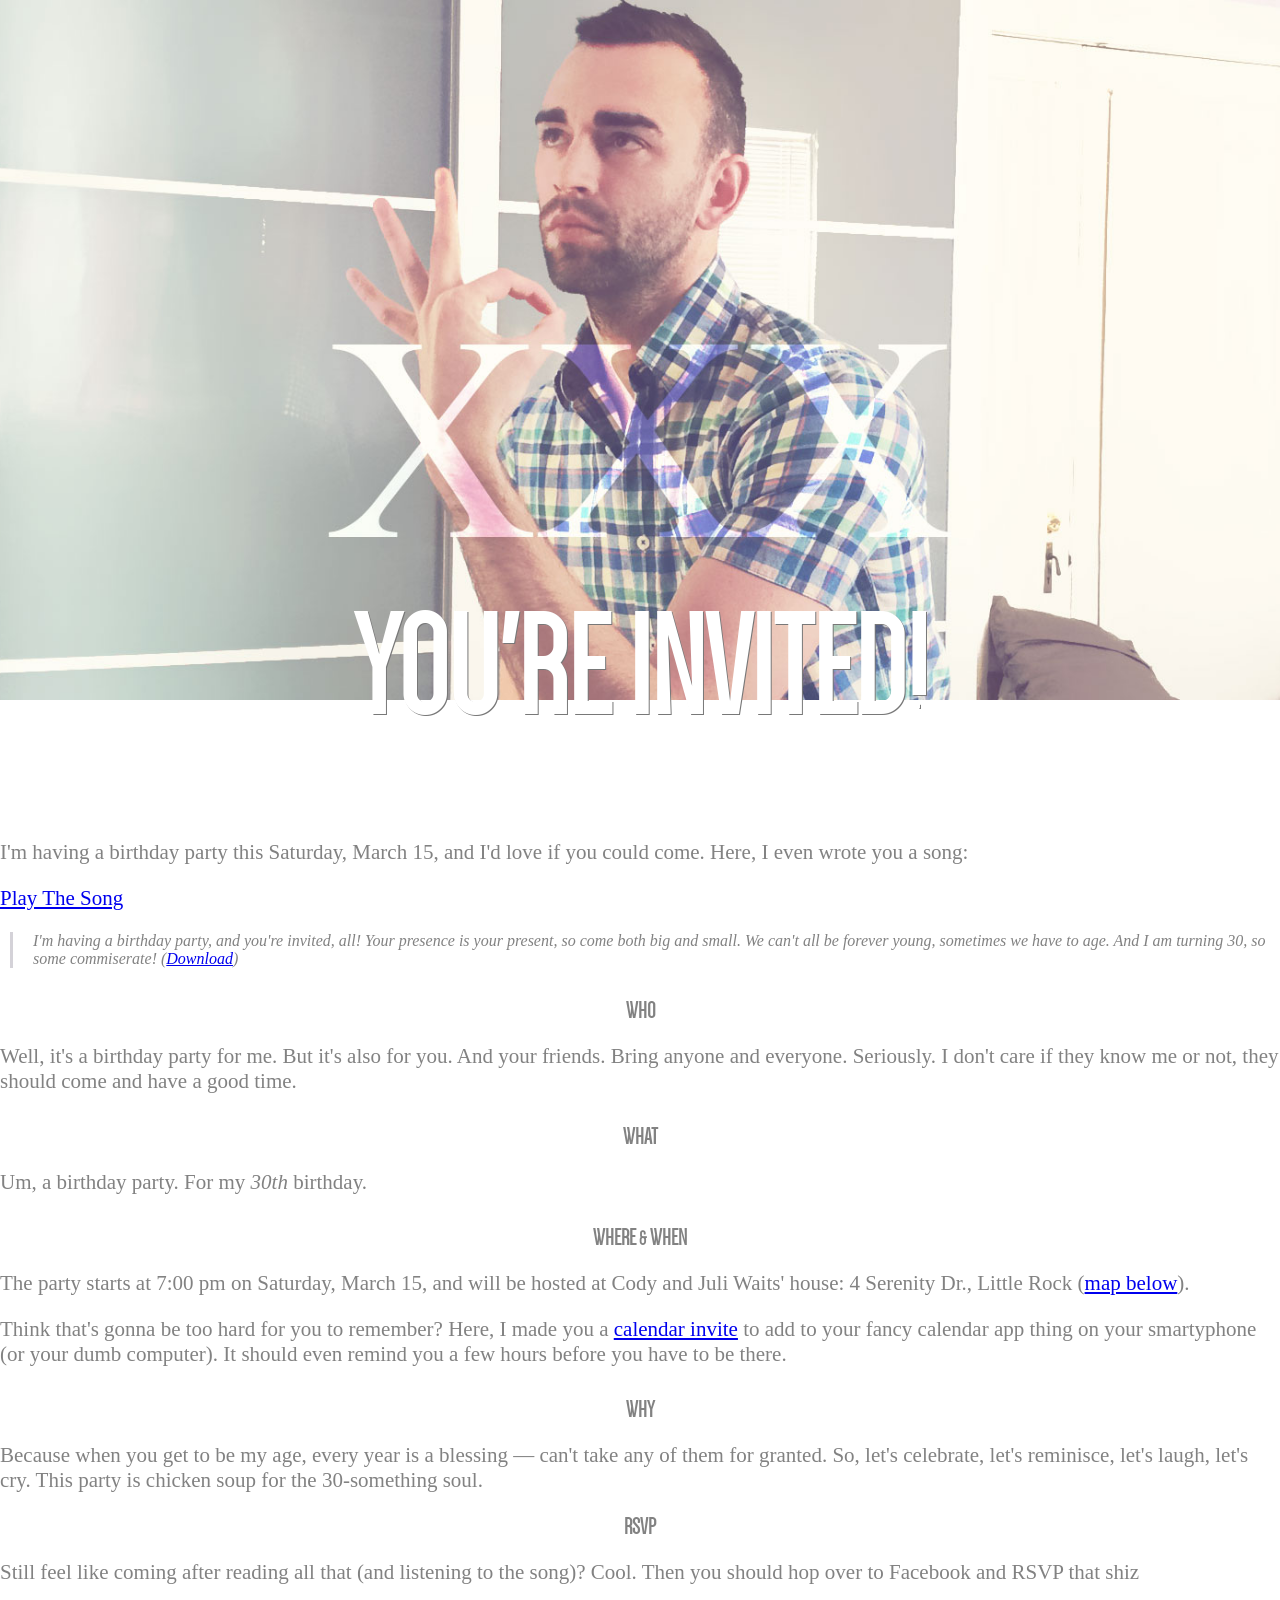
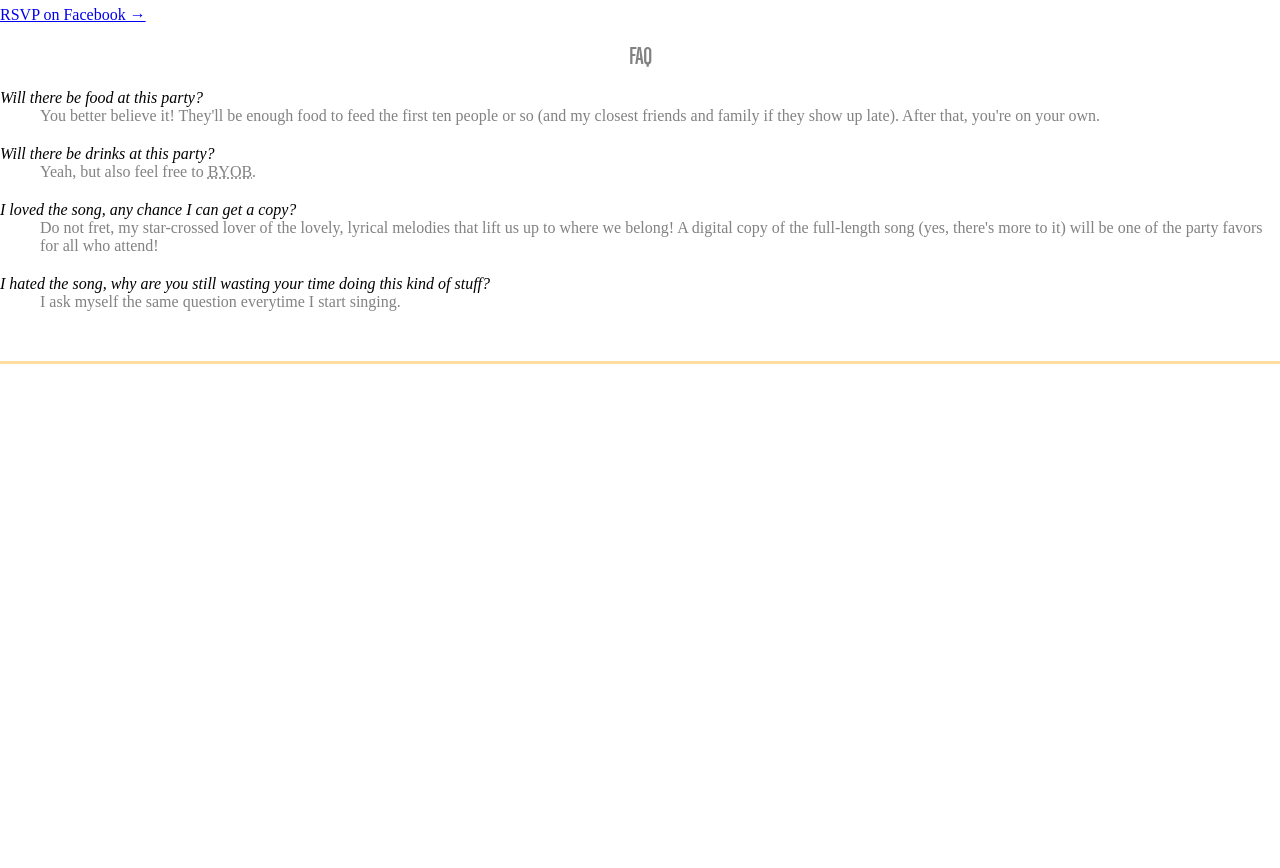
==== index.html @ 2760ae39 "typo" ====
<!DOCTYPE html>
<html lang="en">
<head>
  <meta charset="utf-8">
  <meta name="viewport" content="width=device-width, initial-scale=1.0, maximum-scale=1.0, user-scalable=no">
  <title>Phil's 30th Birthday Party!</title>
  <link rel="stylesheet" href="fonts/stylesheet.css">
  <link rel="stylesheet" href="fonts/dense/stylesheet.css">
  <link rel="stylesheet" href="http://cdn.foundation5.zurb.com/foundation.css">
  <script src="//ajax.googleapis.com/ajax/libs/jquery/1.11.0/jquery.min.js"></script>
  <style type="text/css">
    body {
      margin: 0 auto;
      font-family: Georgia,Cambria,"Times New Roman",Times,serif;
      color: rgb(130, 130, 130);
    }

    h1, h2, h3, h4, h5, h6 {
     font-family: "denseregular", "Helvetica Neue", "Helvetica", Helvetica, Arial, sans-serif;
     text-transform: uppercase;
     text-align: center;
    }

    .content { margin-top: -100px; }

    .content p {
      font-size: 21px;
    }

    .content dl {
      font-size: 16px;
    }
    dl dt { color: #000; font-weight: normal; font-style: italic;  }
    dl dd { margin-bottom: 20px; }

    #header-img {
      width: 100%;
    }
    .header {
      text-align: center;
      height: 400px;
      background: transparent url(30years-blur.jpg) no-repeat bottom center;
      -webkit-background-size: cover;
      -moz-background-size: cover;
      -o-background-size: cover;
      background-size: cover;
    }

    #header-text-wrapper h1 {
      font-size: 4.8rem;
      /*color: rgba(97, 146, 243, 0.5);*/
      /*color: rgba(0, 30, 20, .6);*/
      color: rgb(255, 255, 255);
      text-shadow: 1px 1px 0px rgba(120,120,120, 1);
    }

    #play-pause { margin-bottom: 0; }
    #progress {
      width: 100%;
      height: 3px;
      background: #ffcc00;
    }
    #progress .inner {
      background: #008cba;
      height: 100%;
      width: 0;
    }

    iframe {
      height: 300px;
      border-top: 3px solid #ffdd9e;
      margin-top: 30px;
    }

    #lyrics p {
      font-size: 16px;
      margin-left: 10px;
      padding-left: 20px;
      border-left: 3px solid #d4d2d8;
    }

    @media only screen and (min-width: 40.063em) {
      .header {
        height: 700px;
        margin-bottom: 30px;
      }
      #header-text-wrapper {
        bottom: 60px;
      }
      #header-text-wrapper h1 {
        font-size: 9rem;
      }
      iframe {
        height: 500px;
      }
      .content {
        margin-top: -200px;
      }
    }
  </style>
</head>
<body>
  <div class="header" id="header">
    <!-- <img id="header-img" src="30years-blur.jpg"/> -->
  </div>
  <div class="content" id="content">
    <div id="header-text-wrapper"><h1>You're Invited!</h1></div>

    <div class="row">
      <div class="column large-offset-2 large-8 medium-offset-2 medium-8 end">
        <p>I'm having a birthday party this Saturday, March 15,
        and I'd love if you could come. Here, I even wrote you a song:</p>
      </div>
    </div>

    <div class="row">
      <div class="column large-offset-3 large-6 medium-offset-3 medium-6 end">
        <p><a href="#play-pause" id="play-pause" class="button expand radius">Play The Song</a></p>
        <!-- <div id="progress"><div class="inner"></div></div> -->
        <audio id="song">
          <source src="party.m4a" />
          <source src="party.mp3" />
        </audio>
      </div>
    </div>

    <div class="row" id="lyrics">
      <div class="column large-offset-3 large-6 medium-offset-3 medium-6 end">
        <p><em>I'm having a birthday party, and you're invited, all!
        Your presence is your present, so come both big and small.
        We can't all be forever young, sometimes we have to age.
        And I am turning 30, so some commiserate! (<a href="party.mp3">Download</a>)</em></p>
      </div>
    </div>

    <div class="row" style="margin-top: 30px">
      <div class="column large-offset-2 large-8 medium-offset-2 medium-8 end">
        <h2>Who</h2>
        <p>Well, it's a birthday party for me.
        But it's also for you. And your friends. Bring anyone and everyone.
        Seriously. I don't care if they know me or not, they should come and have a good time.
        </p>
      </div>
    </div>

    <div class="row" style="margin-top: 30px">
      <div class="column large-offset-2 large-8 medium-offset-2 medium-8 end">
        <h2>What</h2>
        <p>Um, a birthday party. For my <em>30th</em> birthday.</p>
      </div>
    </div>

    <div class="row" style="margin-top: 30px">
      <div class="column large-offset-2 large-8 medium-offset-2 medium-8 end">
        <h2>Where <small>&amp;</small> When</h2>
        <p>The party starts at 7:00 pm on Saturday, March 15,
        and will be hosted at Cody and Juli Waits' house:
        4&nbsp;Serenity&nbsp;Dr., Little&nbsp;Rock (<a href="#map">map below</a>).</p>
        <p>Think that's gonna be too hard for you to remember? Here, I made you a <a href="party.ics">calendar invite</a> to add to your fancy calendar app thing on your smartyphone (or your dumb computer). It should even remind you a few hours before you have to be there.</p>
      </div>
    </div>

    <div class="row" style="margin-top: 30px">
      <div class="column large-offset-2 large-8 medium-offset-2 medium-8 end">
        <h2>Why</h2>
        <p>Because when you get to be my age, every year is a blessing &mdash; can't take any of them for granted.
        So, let's celebrate, let's reminisce, let's laugh, let's cry. This party is chicken soup for the 30-something soul.</p>
      </div>
    </div>

    <div class="row">
      <div class="column large-offset-2 large-8 medium-offset-2 medium-8 end">
        <h2>RSVP</h2>
        <p>Still feel like coming after reading all that (and listening to the song)? Cool. Then you should hop over to Facebook and RSVP that shiz</p>
      </div>
    </div>

    <div class="row">
      <div class="column large-offset-3 large-6 medium-offset-3 medium-6 end">
        <a href="https://www.facebook.com/events/633679506704867" class="button secondary radius expand">RSVP on Facebook &rarr;</a>
      </div>
    </div>

    <div class="row">
      <div class="column large-offset-2 large-8 medium-offset-2 medium-8 end">
        <h2>FAQ</h2>
        <dl>
          <dt>Will there be food at this party?</dt>
          <dd>You better believe it! They'll be enough food to feed the first ten people or so (and my closest friends and family if they show up late). After that, you're on your own.</dd>

          <dt>Will there be drinks at this party?</dt>
          <dd>Yeah, but also feel free to
          <acronym title="Bring Your Own You Know What">BYOB</acronym>.</dd>

          <dt>I loved the song, any chance I can get a copy?</dt>
          <dd>Do not fret, my star-crossed lover of the lovely, lyrical melodies that lift us up to where we belong! A digital copy of the full-length song (yes, there's more to it) will be one of the party favors for all who attend!</dd>

          <dt>I hated the song, why are you still wasting your time doing this kind of stuff?</dt>
          <dd>I ask myself the same question everytime I start singing.</dd>
        </dl>
      </div>
    </div>

    <iframe width='100%' id="map" frameBorder='0' src='http://a.tiles.mapbox.com/v3/peburrows.hgjo7hpi/attribution,zoompan,zoomwheel,geocoder,share.html'></iframe>
  </div>

<script type="text/javascript">
  $(document).ready(function(){
    var $song = $('audio')
      , song  = $song[0]
      , isPlaying = false
      , button = $('#play-pause')
      , titleTimeout;

    $song.on('play', function(){
      isPlaying = true;
      updateTitle(true);
    });

    $song.on('ended, pause', function(){
      isPlaying = false;
      titleTimeout = setTimeout(function(){
        updateTitle(false);
      }, 1000);
    });

    var updateTitle = function(playing, title){
      clearTimeout(titleTimeout);
      if(title){ button.text(title); return; }
      if(playing){
        button.text('Pause The Song');
      }else{
        button.text('Play The Song');
      }
    };
    var tries = 0;
    button.on('click', function(e){
      e.preventDefault();
      if(isPlaying){
        if(tries < 1){
          tries++;
          updateTitle(true, "Tricked you, you can't pause!" );
        }else{
          updateTitle(false, "Okay, fine.");
          song.pause();
        }
      }else{
        song.play();
      }
      // isPlaying ? song.pause() : song.play();
    });
  });
</script>
</body>
</html>
---- fonts/stylesheet.css ----
/* Generated by Font Squirrel (http://www.fontsquirrel.com) on March 9, 2014 */



@font-face {
    font-family: 'latoregular';
    src: url('lato-reg-webfont.eot');
    src: url('lato-reg-webfont.eot?#iefix') format('embedded-opentype'),
         url('lato-reg-webfont.woff') format('woff'),
         url('lato-reg-webfont.ttf') format('truetype'),
         url('lato-reg-webfont.svg#latoregular') format('svg');
    font-weight: normal;
    font-style: normal;

}




@font-face {
    font-family: 'latolight';
    src: url('lato-lig-webfont.eot');
    src: url('lato-lig-webfont.eot?#iefix') format('embedded-opentype'),
         url('lato-lig-webfont.woff') format('woff'),
         url('lato-lig-webfont.ttf') format('truetype'),
         url('lato-lig-webfont.svg#latolight') format('svg');
    font-weight: normal;
    font-style: normal;

}




@font-face {
    font-family: 'latolight_italic';
    src: url('lato-ligita-webfont.eot');
    src: url('lato-ligita-webfont.eot?#iefix') format('embedded-opentype'),
         url('lato-ligita-webfont.woff') format('woff'),
         url('lato-ligita-webfont.ttf') format('truetype'),
         url('lato-ligita-webfont.svg#latolight_italic') format('svg');
    font-weight: normal;
    font-style: normal;

}
---- fonts/dense/stylesheet.css ----
/* Generated by Font Squirrel (http://www.fontsquirrel.com) on March 12, 2014 */



@font-face {
    font-family: 'denseregular';
    src: url('dense-regular-webfont.eot');
    src: url('dense-regular-webfont.eot?#iefix') format('embedded-opentype'),
         url('dense-regular-webfont.woff') format('woff'),
         url('dense-regular-webfont.ttf') format('truetype'),
         url('dense-regular-webfont.svg#denseregular') format('svg');
    font-weight: normal;
    font-style: normal;

}
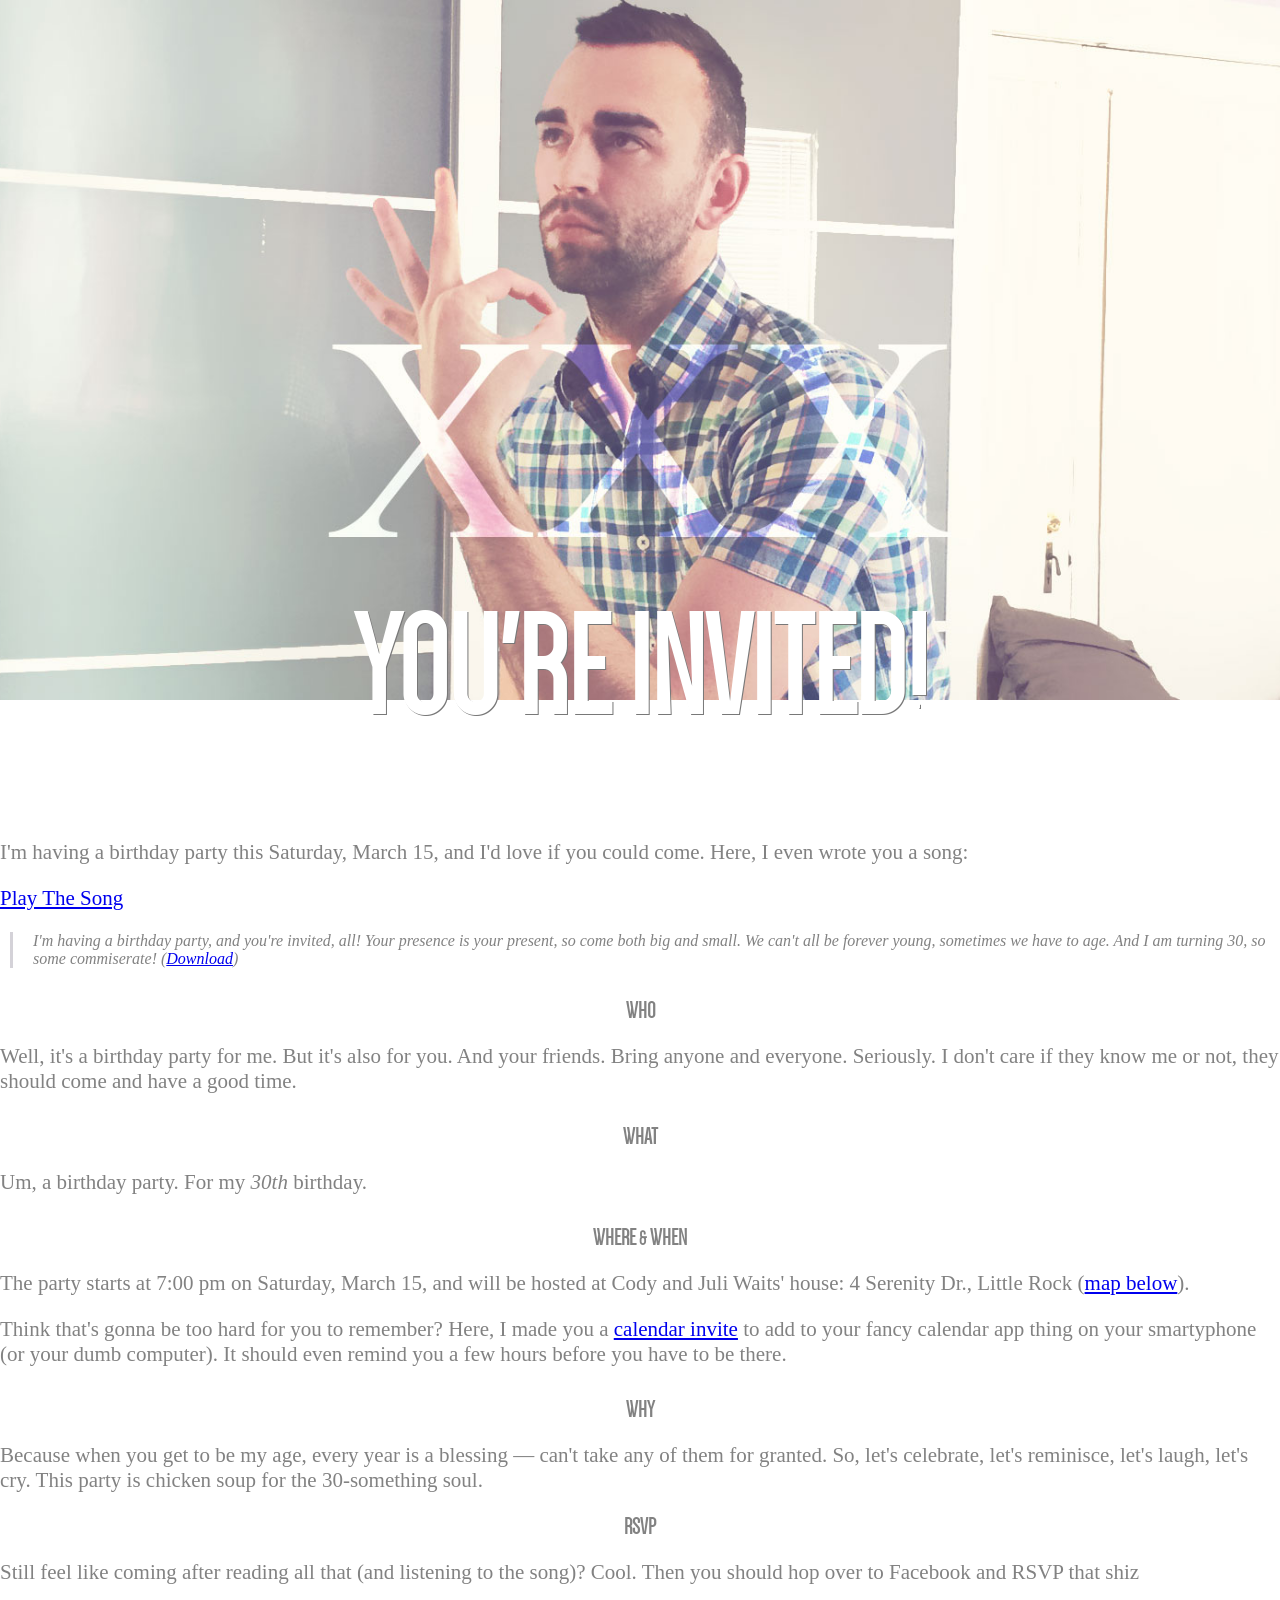
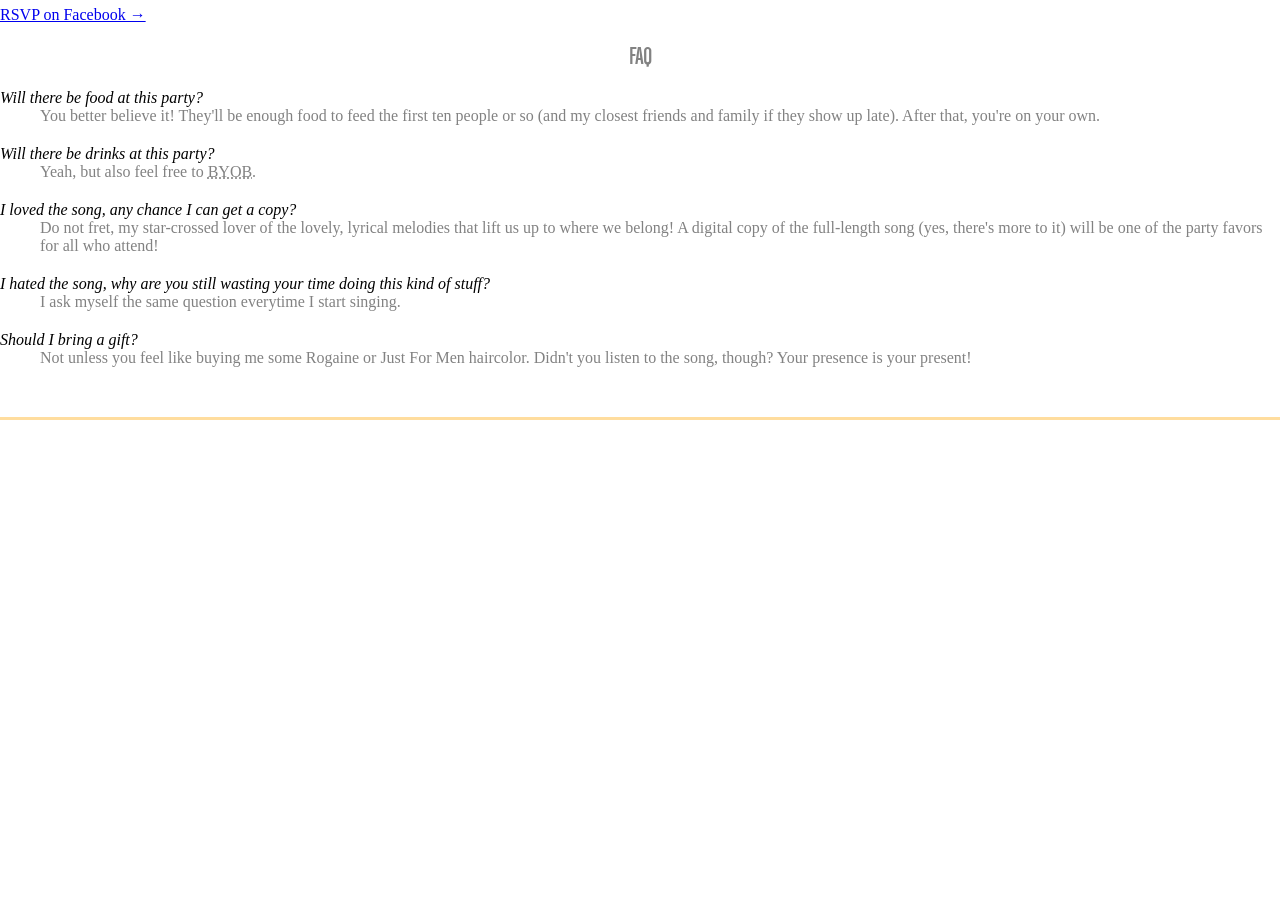
==== commit d8f31e6d: "Presence == present" ====
--- a/index.html
+++ b/index.html
@@ -177,7 +177,7 @@
 
     <div class="row">
       <div class="column large-offset-3 large-6 medium-offset-3 medium-6 end">
-        <a href="https://www.facebook.com/events/633679506704867" class="button secondary radius expand">RSVP on Facebook &rarr;</a>
+        <a href="https://www.facebook.com/events/633679506704867" target="_blank" class="button secondary radius expand">RSVP on Facebook &rarr;</a>
       </div>
     </div>
 
@@ -197,6 +197,9 @@
 
           <dt>I hated the song, why are you still wasting your time doing this kind of stuff?</dt>
           <dd>I ask myself the same question everytime I start singing.</dd>
+
+          <dt>Should I bring a gift?</dt>
+          <dd>Not unless you feel like buying me some Rogaine or Just For Men haircolor. Didn't you listen to the song, though? Your presence is your present!</dd>
         </dl>
       </div>
     </div>
@@ -217,11 +220,16 @@
       updateTitle(true);
     });
 
-    $song.on('ended, pause', function(){
+    $song.on('pause', function(){
       isPlaying = false;
       titleTimeout = setTimeout(function(){
         updateTitle(false);
       }, 1000);
+    });
+
+    $song.on('ended', function(){
+      isPlaying = false;
+      updateTitle(false);
     });
 
     var updateTitle = function(playing, title){
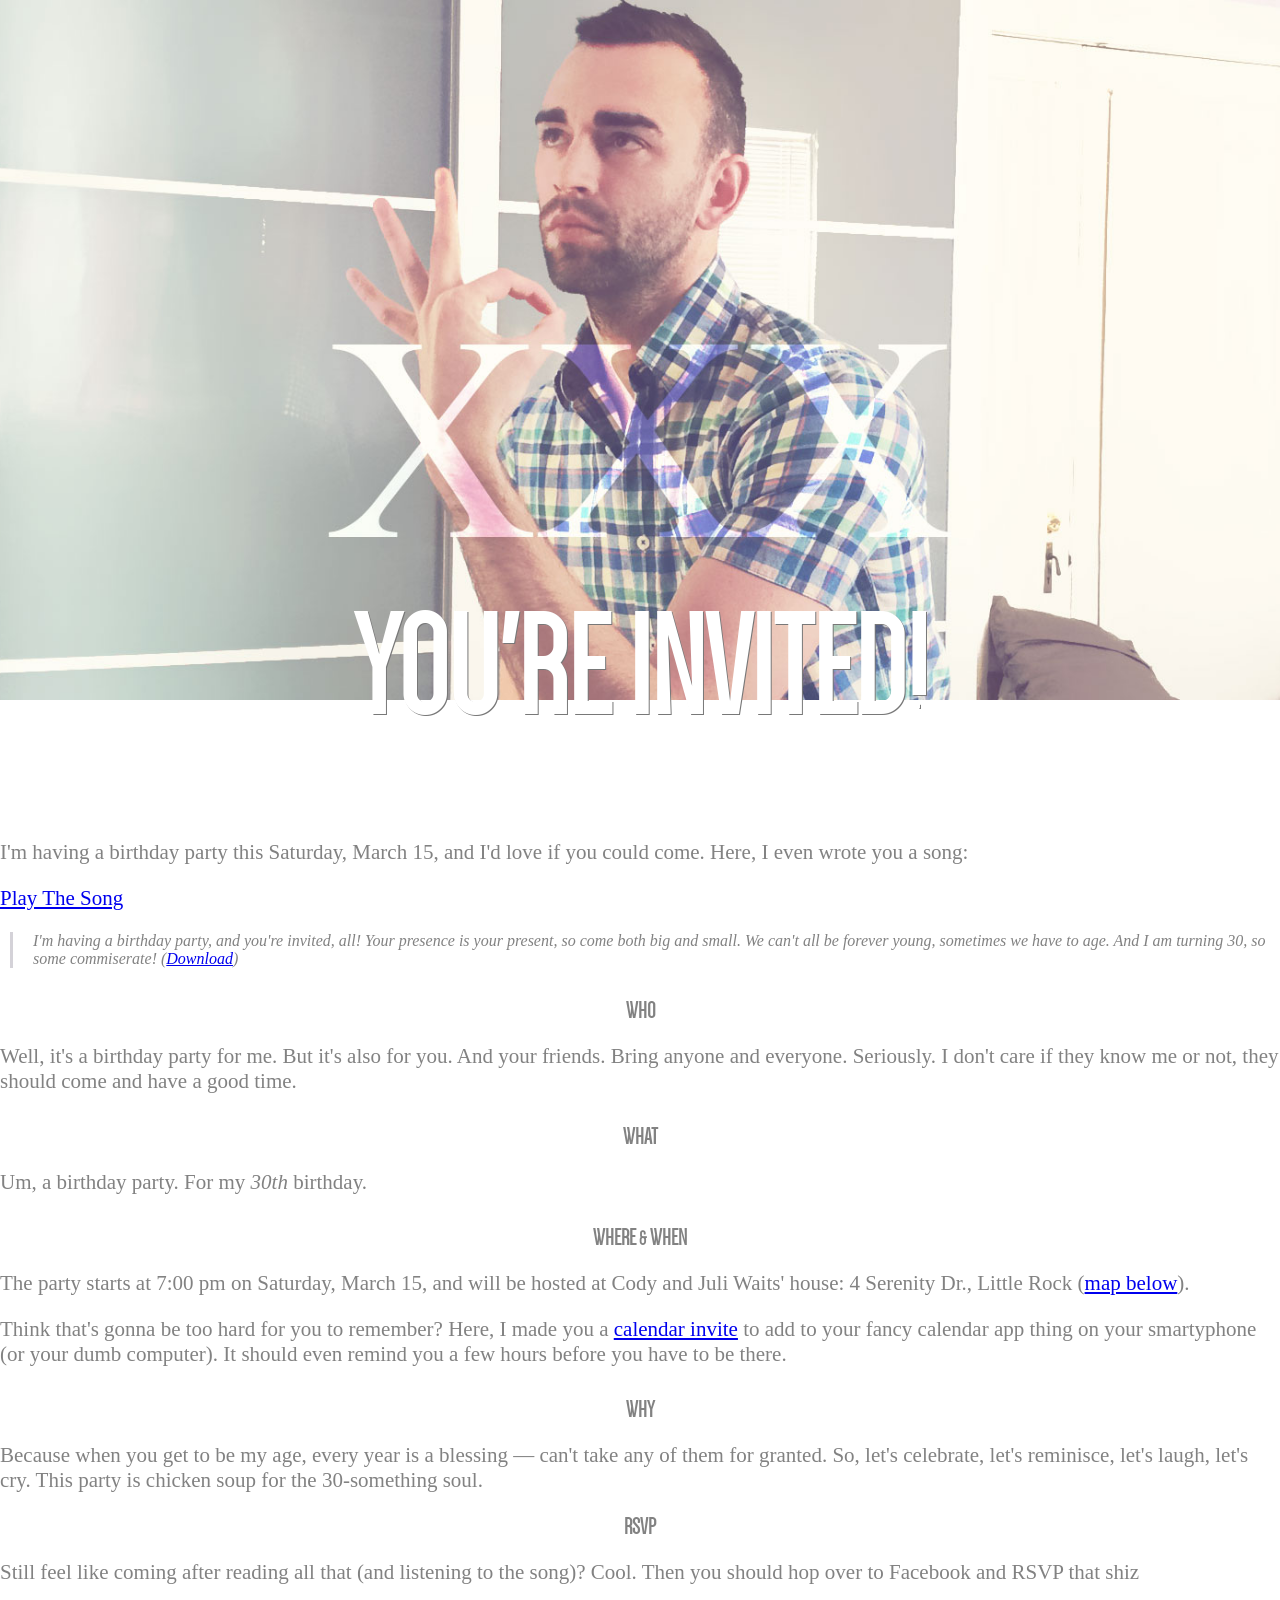
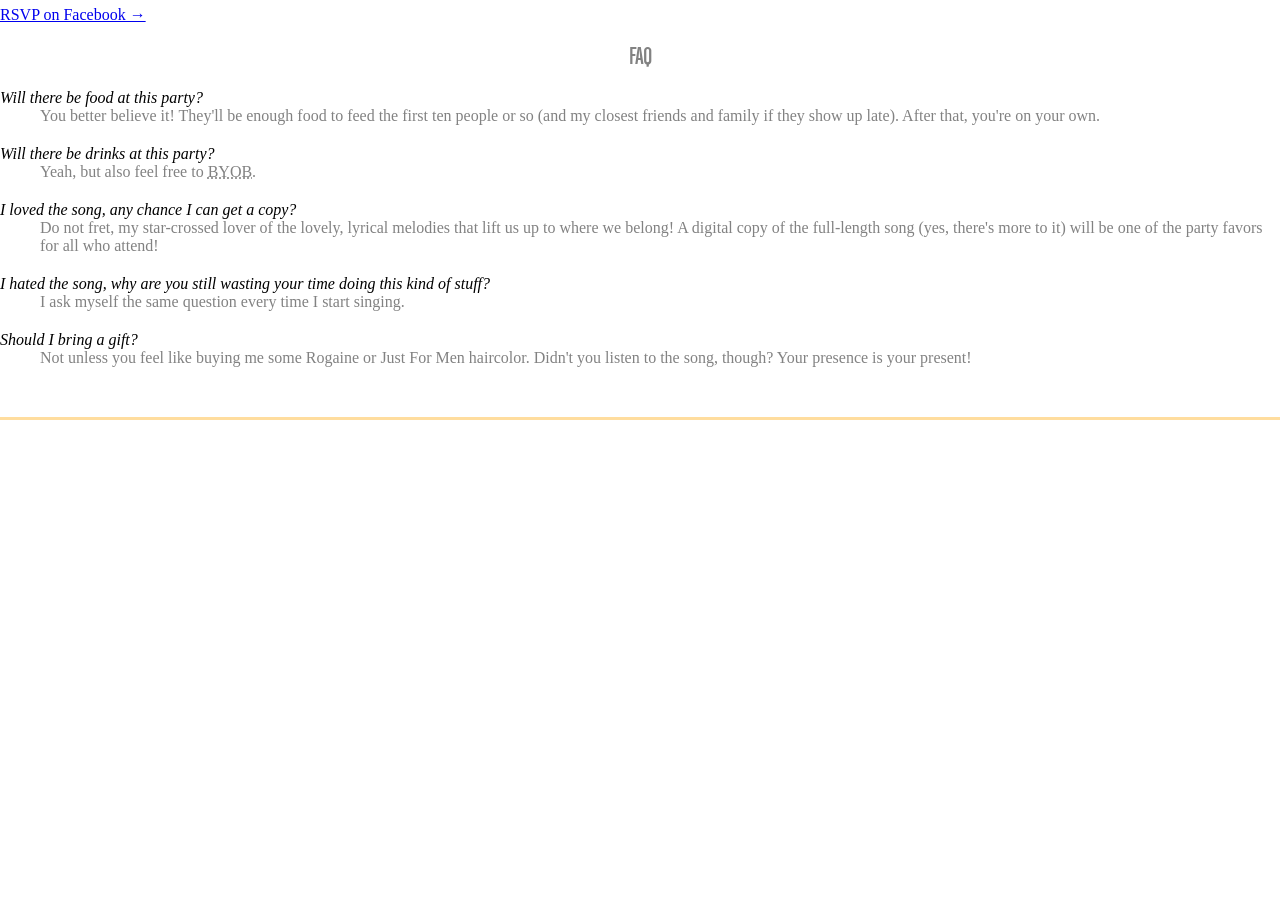
==== commit f85c02c0: "typo" ====
--- a/index.html
+++ b/index.html
@@ -196,7 +196,7 @@
           <dd>Do not fret, my star-crossed lover of the lovely, lyrical melodies that lift us up to where we belong! A digital copy of the full-length song (yes, there's more to it) will be one of the party favors for all who attend!</dd>
 
           <dt>I hated the song, why are you still wasting your time doing this kind of stuff?</dt>
-          <dd>I ask myself the same question everytime I start singing.</dd>
+          <dd>I ask myself the same question every time I start singing.</dd>
 
           <dt>Should I bring a gift?</dt>
           <dd>Not unless you feel like buying me some Rogaine or Just For Men haircolor. Didn't you listen to the song, though? Your presence is your present!</dd>
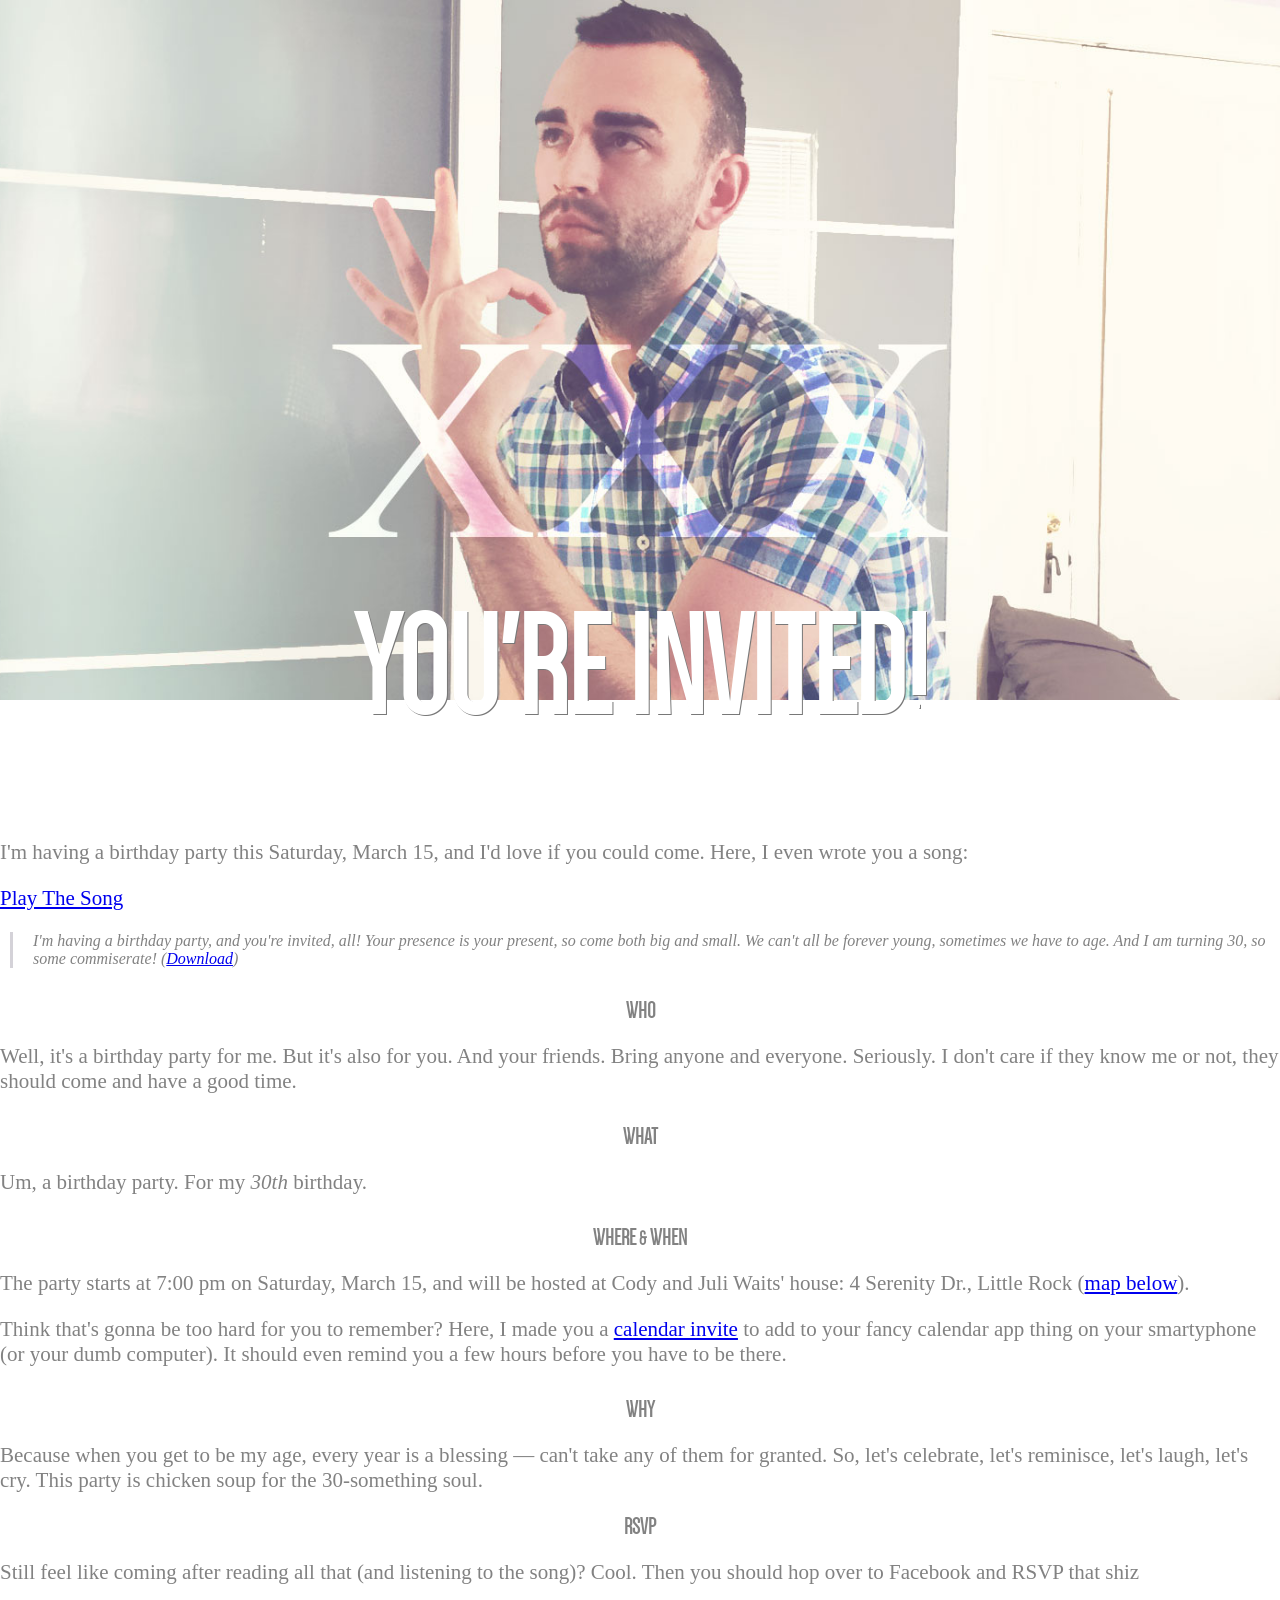
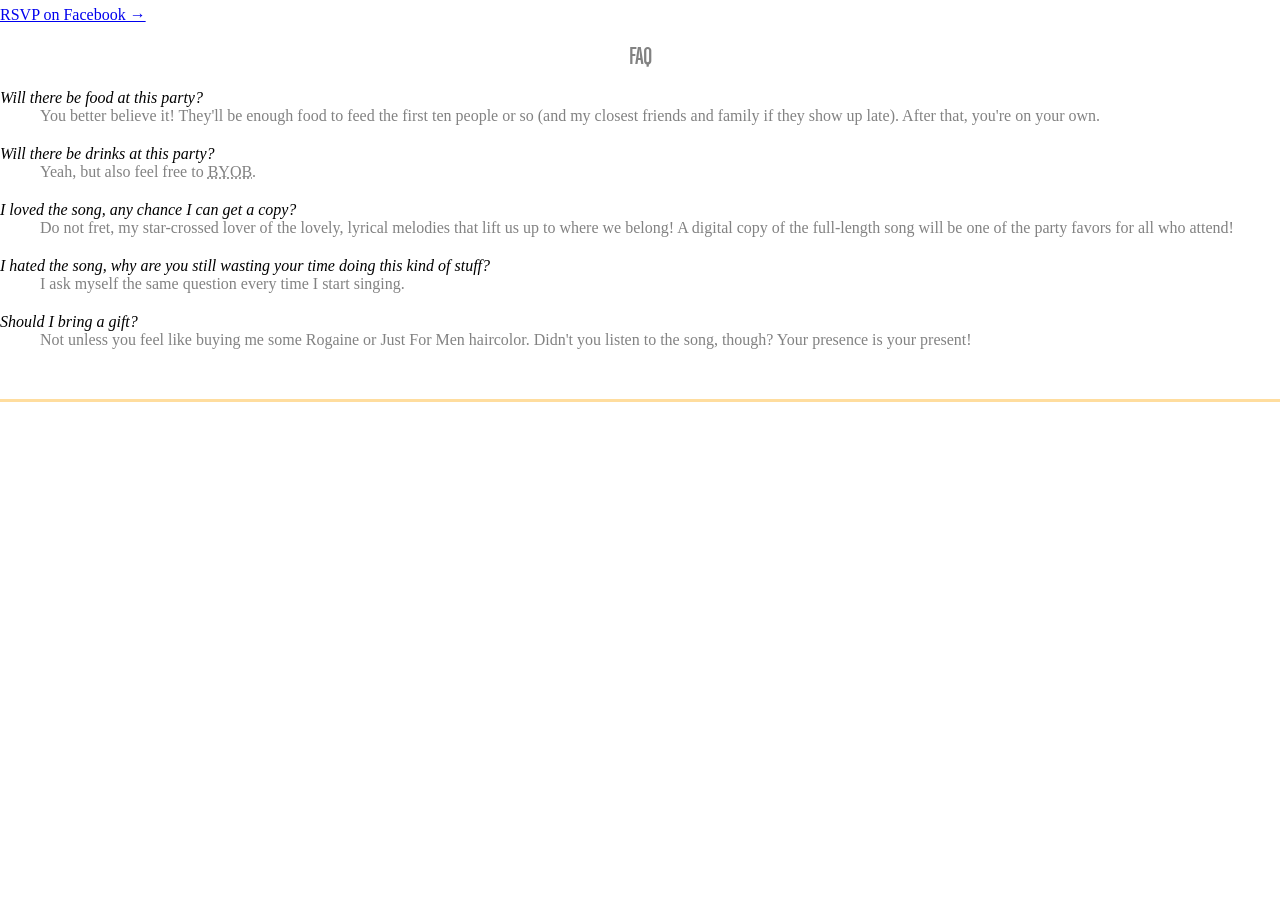
==== commit 7458fe05: "just in case" ====
--- a/index.html
+++ b/index.html
@@ -193,7 +193,7 @@
           <acronym title="Bring Your Own You Know What">BYOB</acronym>.</dd>
 
           <dt>I loved the song, any chance I can get a copy?</dt>
-          <dd>Do not fret, my star-crossed lover of the lovely, lyrical melodies that lift us up to where we belong! A digital copy of the full-length song (yes, there's more to it) will be one of the party favors for all who attend!</dd>
+          <dd>Do not fret, my star-crossed lover of the lovely, lyrical melodies that lift us up to where we belong! A digital copy of the full-length song will be one of the party favors for all who attend!</dd>
 
           <dt>I hated the song, why are you still wasting your time doing this kind of stuff?</dt>
           <dd>I ask myself the same question every time I start singing.</dd>
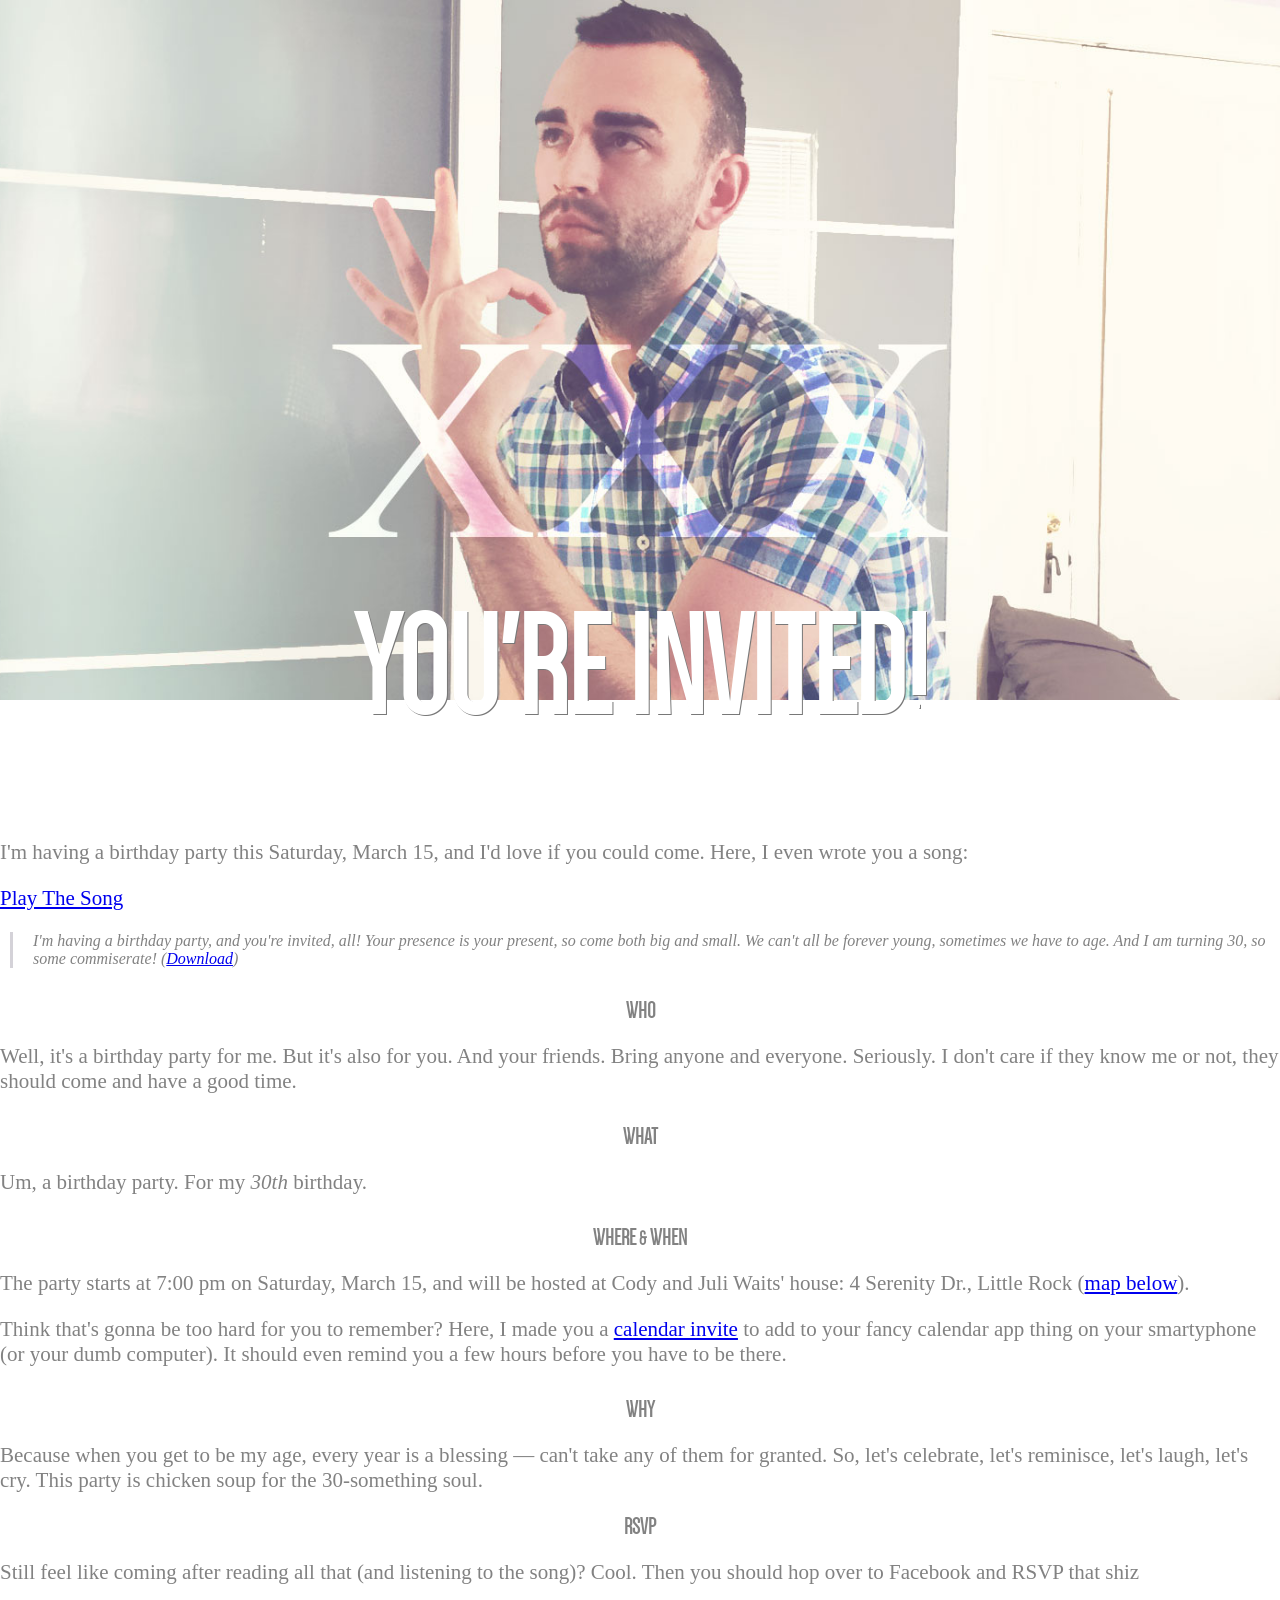
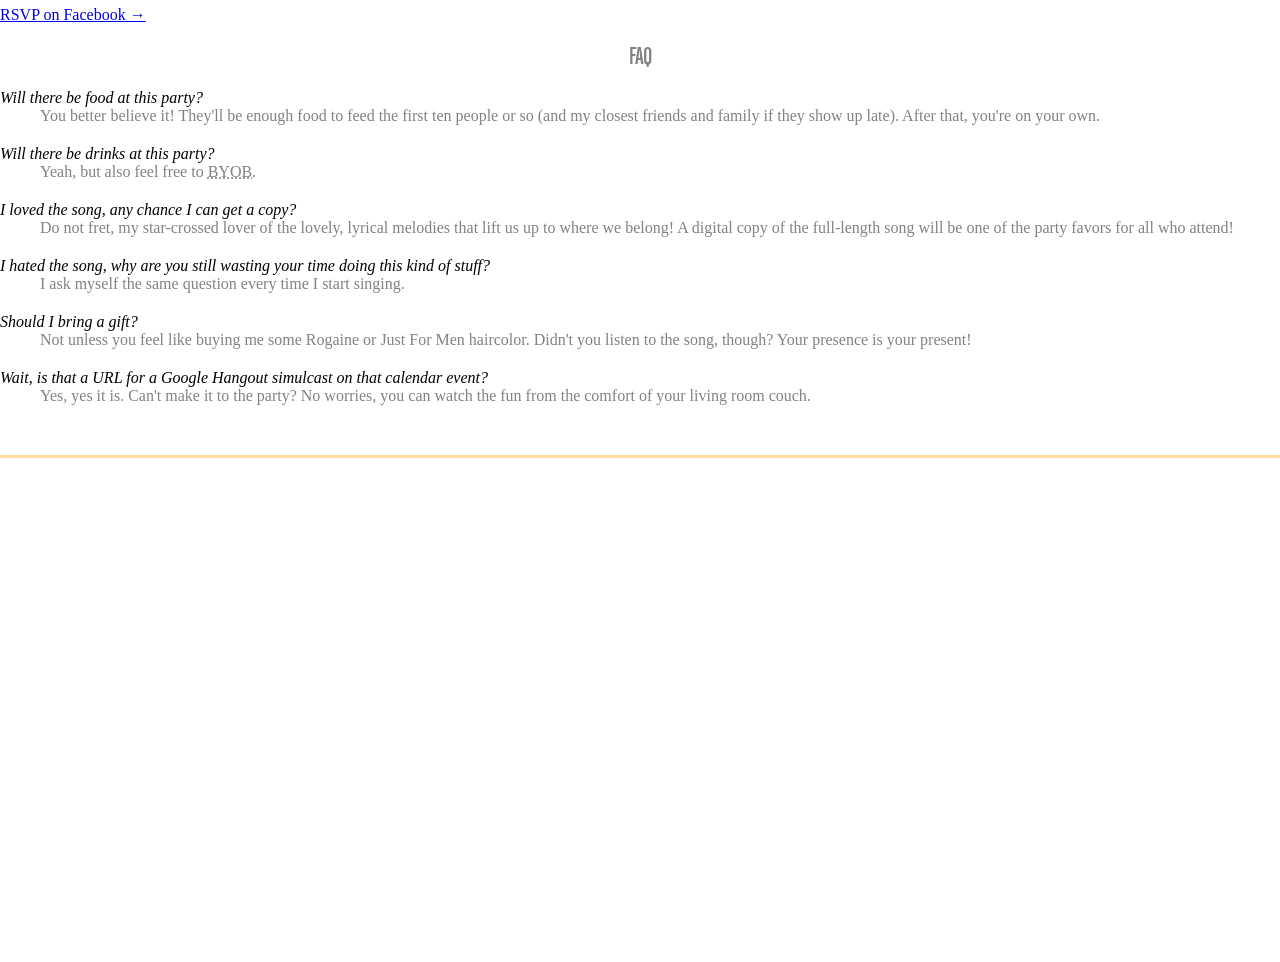
==== commit 70ded2d0: "Google Hangout FAQ" ====
--- a/index.html
+++ b/index.html
@@ -200,6 +200,9 @@
 
           <dt>Should I bring a gift?</dt>
           <dd>Not unless you feel like buying me some Rogaine or Just For Men haircolor. Didn't you listen to the song, though? Your presence is your present!</dd>
+
+          <dt>Wait, is that a URL for a Google Hangout simulcast on that calendar event?</dt>
+          <dd>Yes, yes it is. Can't make it to the party? No worries, you can watch the fun from the comfort of your living room couch.</dd>
         </dl>
       </div>
     </div>
@@ -259,5 +262,16 @@
     });
   });
 </script>
+
+  <script>
+    (function(i,s,o,g,r,a,m){i['GoogleAnalyticsObject']=r;i[r]=i[r]||function(){
+    (i[r].q=i[r].q||[]).push(arguments)},i[r].l=1*new Date();a=s.createElement(o),
+    m=s.getElementsByTagName(o)[0];a.async=1;a.src=g;m.parentNode.insertBefore(a,m)
+    })(window,document,'script','//www.google-analytics.com/analytics.js','ga');
+
+    ga('create', 'UA-3699362-2', 'philburrows.com');
+    ga('send', 'pageview');
+
+  </script>
 </body>
 </html>
